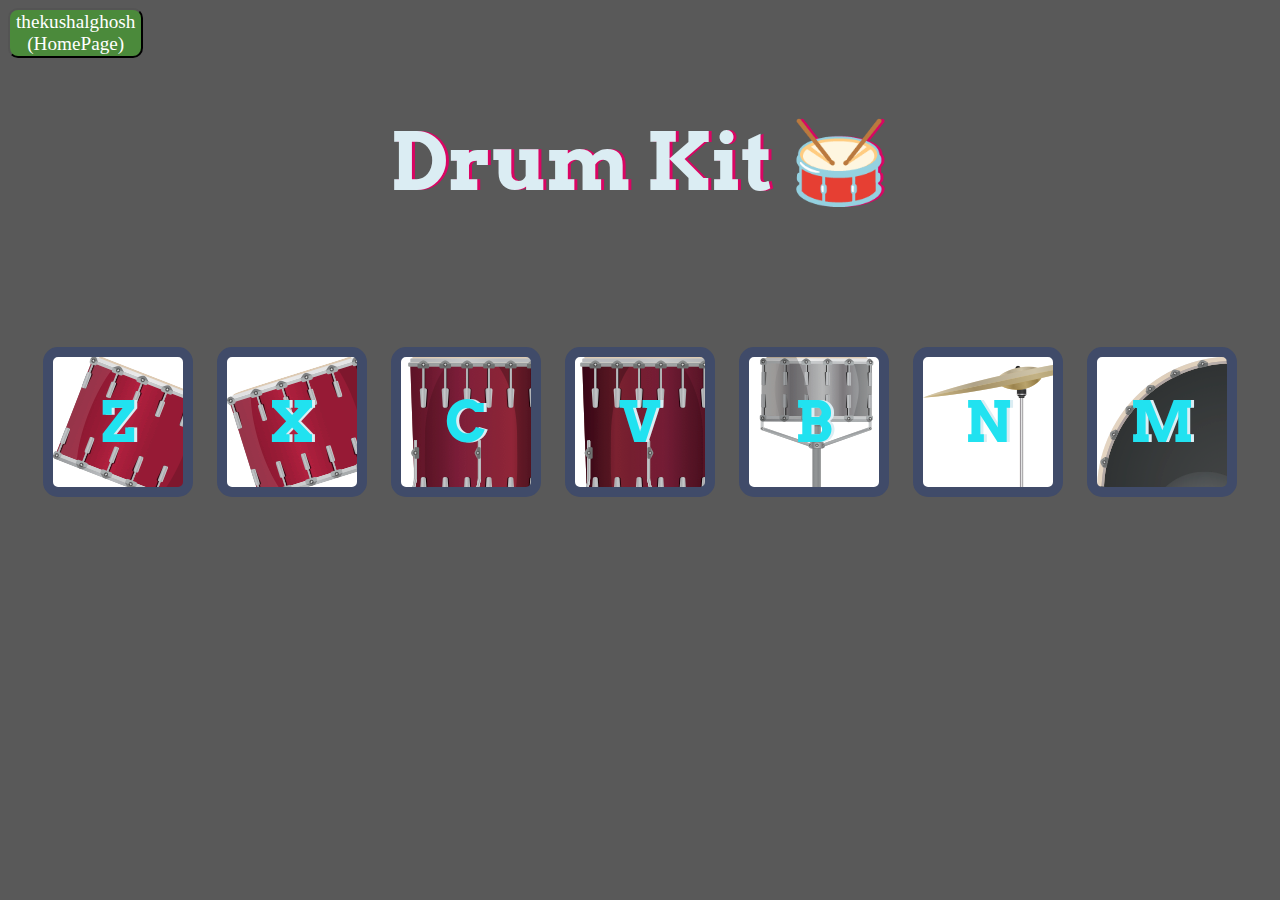
==== DrumKit.html @ 66818f43 "Add files via upload" ====
<!DOCTYPE html>
<html lang="en" dir="ltr">

<head>
  <meta charset="utf-8">
  <title>Drum Kit</title>
  <link rel = "icon" href = "https://emojipedia-us.s3.dualstack.us-west-1.amazonaws.com/thumbs/120/apple/237/drum-with-drumsticks_1f941.png" type = "image/x-icon">
  <link rel="stylesheet" href="DrumKitStyle.css">
  <link href="https://fonts.googleapis.com/css?family=Arvo" rel="stylesheet">
</head>
<body>
  <a title="HomePage" href="https://thekushalghosh.github.io">
    <button class = "homebutton" style="color: white; font-size: 1.2em;font-family:fantasy;" id = "resume">thekushalghosh<br>(HomePage) </button>
      </a>

  <h1 id="title">Drum Kit 🥁</h1>
  <div class="set">
    <button class="w drum">Z</button>
    <button class="a drum">X</button>
    <button class="s drum">C</button>
    <button class="d drum">V</button>
    <button class="j drum">B</button>
    <button class="k drum">N</button>
    <button class="l drum">M</button>
  </div>
<script src="DrumKitScript.js" charset="utf-8"></script>
</body>
</html>
---- DrumKitStyle.css ----
html, body {
	overflow-x: hidden;
	scroll-behavior: smooth;
  }
body {
  background-color: #595959;
}
.heading{
	text-align: center;
	font-size: 2.4em;
	font-family: 'Pacifico', cursive;
}

.homebutton {
	height: 50px;
    background-color: rgb(75, 138, 59);
	color: white;
	border-radius: 10px;
  }
.homebutton:hover{
    background-color: rgb(96, 172, 86);
    color: white;
  }

h1 {
  font-size: 5rem;
  color: #DBEDF3;
  font-family: "Arvo", cursive;
  text-shadow: 3px 0 #DA0463;

}

footer {
  color: #DBEDF3;
  font-family: sans-serif;
}

.w {
  background-image: url("images/tom1.png");
}

.a {
  background-image: url("images/tom2.png");
}

.s {
  background-image: url("images/tom3.png");
}

.d {
  background-image: url("images/tom4.png");
}

.j {
  background-image: url("images/snare.png");
}

.k {
  background-image: url("images/crash.png");
}

.l {
  background-image: url("images/kick.png");
}

.set {
  text-align: center;
  margin: 10% auto;
}

.pressed {
  box-shadow: 0 3px 4px 0 #DBEDF3;
  opacity: 0.5;
}

.red {
  color: red;
}

.drum {
  margin-top: 2em;
  outline: none;
  border: 10px solid #404B69;
  font-size: 3.5rem;
  font-family: 'Arvo', cursive;
  line-height: 2;
  font-weight: 900;
  color: rgb(33, 226, 240);
  text-shadow: 3px 0 #DBEDF3;
  border-radius: 15px;
  display: inline-block;
  width: 150px;
  height: 150px;
  text-align: center;
  margin: 10px;
  background-color: white;
}

#title{
  text-align: center;
}
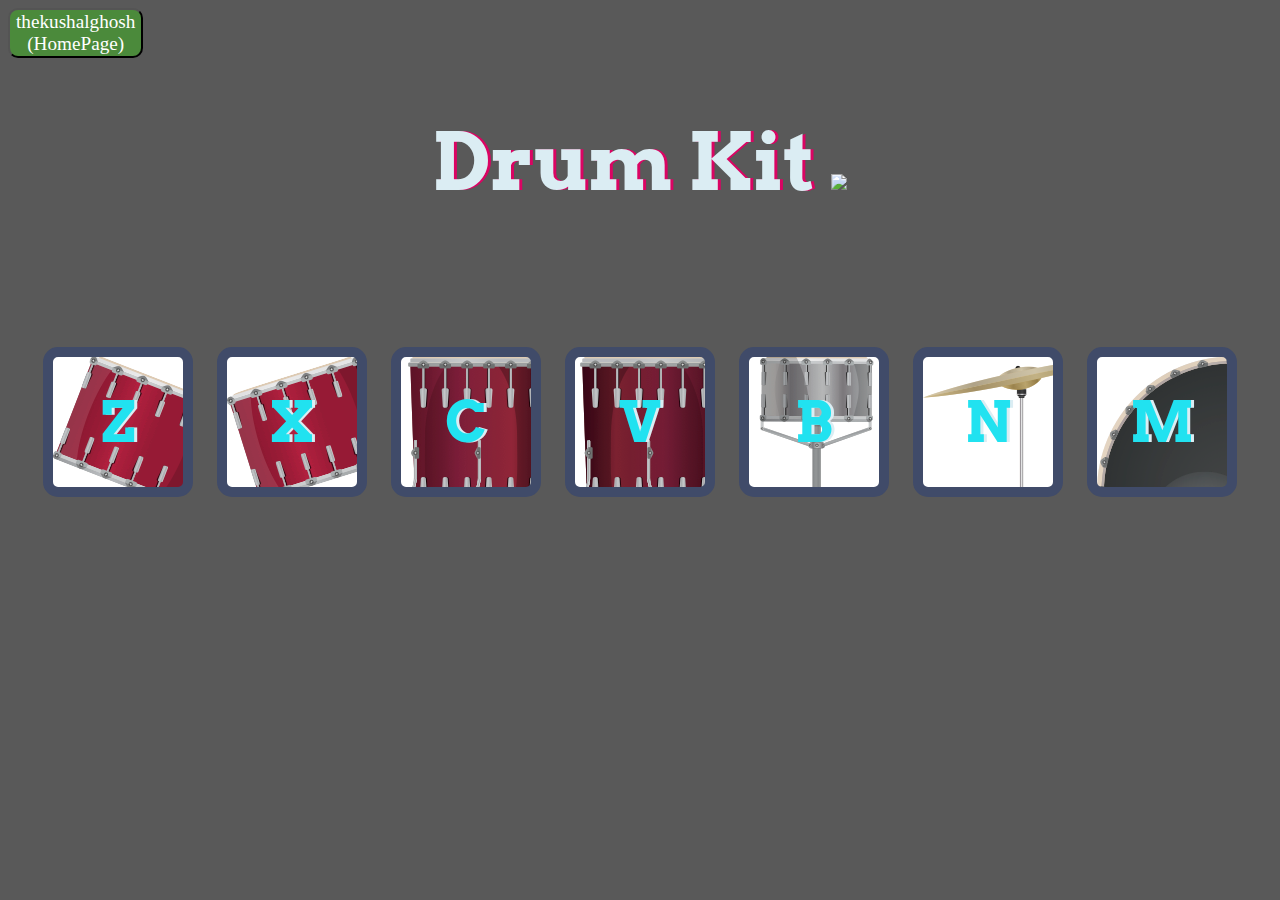
==== commit 5b293f31: "Update DrumKit.html" ====
--- a/DrumKit.html
+++ b/DrumKit.html
@@ -13,7 +13,7 @@
     <button class = "homebutton" style="color: white; font-size: 1.2em;font-family:fantasy;" id = "resume">thekushalghosh<br>(HomePage) </button>
       </a>
 
-  <h1 id="title">Drum Kit 🥁</h1>
+  <h1 id="title">Drum Kit <img src = https://emojipedia-us.s3.dualstack.us-west-1.amazonaws.com/thumbs/120/apple/237/drum-with-drumsticks_1f941.png></h1>
   <div class="set">
     <button class="w drum">Z</button>
     <button class="a drum">X</button>
@@ -25,4 +25,4 @@
   </div>
 <script src="DrumKitScript.js" charset="utf-8"></script>
 </body>
-</html>+</html>
